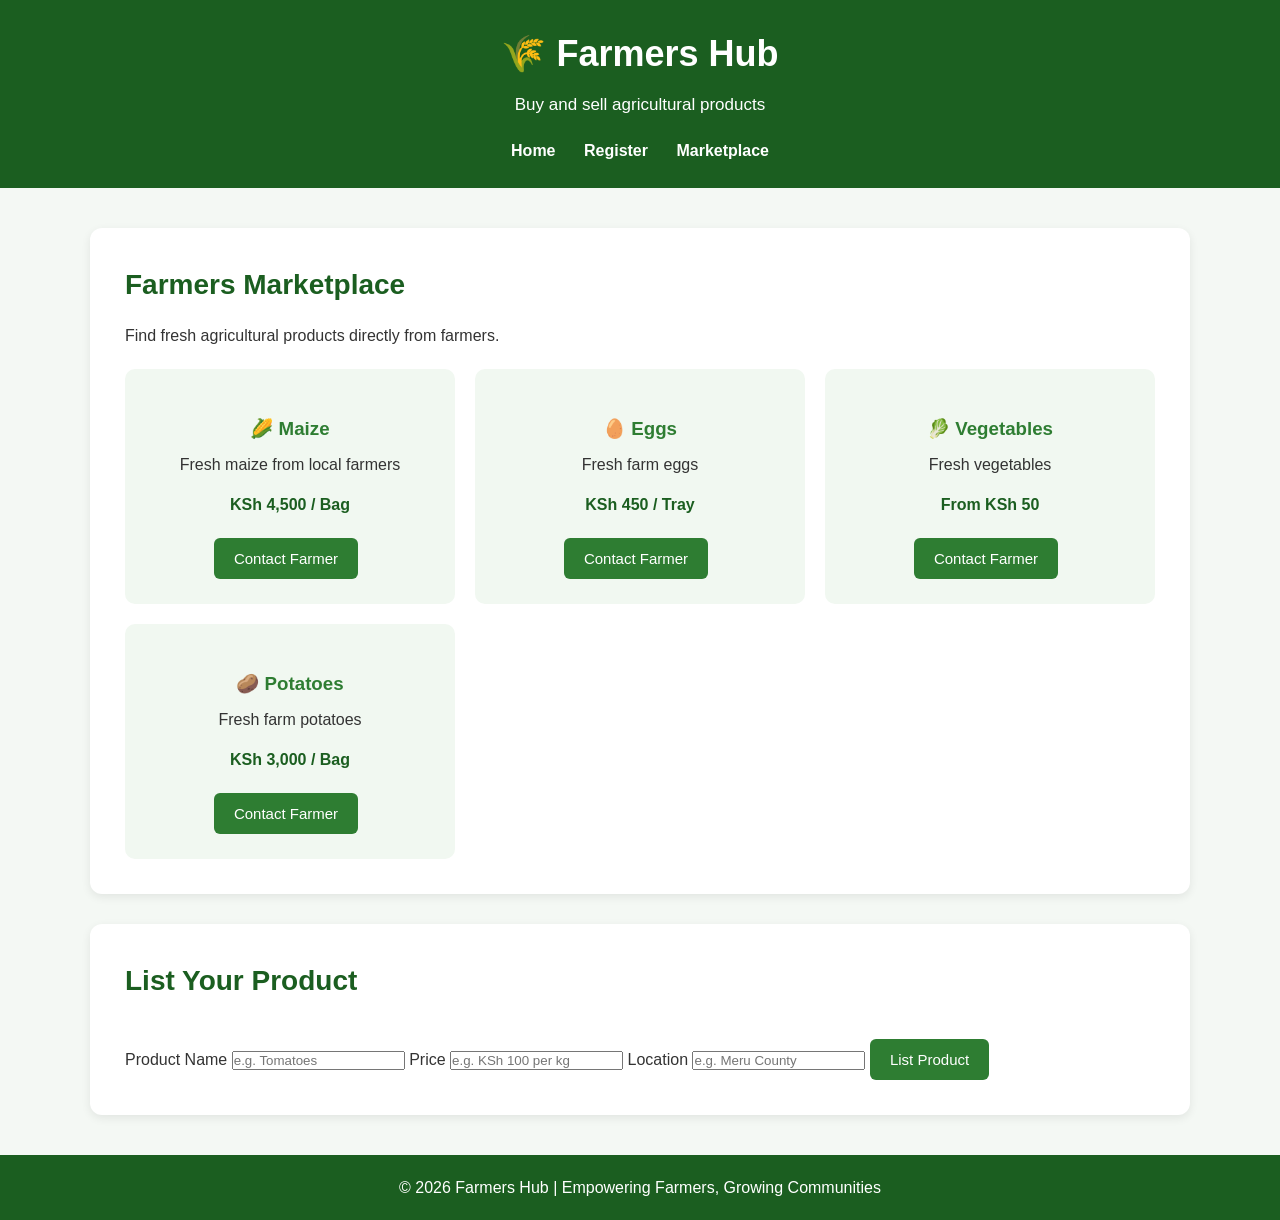
==== marketplace.html @ c2263215 "Create marketplace.html" ====
<!DOCTYPE html>
<html lang="en">
<head>
    <meta charset="UTF-8">
    <meta name="viewport" content="width=device-width, initial-scale=1.0">
    <title>Marketplace | Farmers Hub</title>
    <link rel="stylesheet" href="style.css">
</head>

<body>

<header>
    <h1>🌾 Farmers Hub</h1>
    <p>Buy and sell agricultural products</p>

    <nav>
        <a href="index.html">Home</a>
        <a href="register.html">Register</a>
        <a href="marketplace.html">Marketplace</a>
    </nav>
</header>

<main>

<section>
    <h2>Farmers Marketplace</h2>

    <p>
        Find fresh agricultural products directly from farmers.
    </p>

    <div class="products">

        <div class="product">
            <h3>🌽 Maize</h3>
            <p>Fresh maize from local farmers</p>
            <strong>KSh 4,500 / Bag</strong>
            <button>Contact Farmer</button>
        </div>

        <div class="product">
            <h3>🥚 Eggs</h3>
            <p>Fresh farm eggs</p>
            <strong>KSh 450 / Tray</strong>
            <button>Contact Farmer</button>
        </div>

        <div class="product">
            <h3>🥬 Vegetables</h3>
            <p>Fresh vegetables</p>
            <strong>From KSh 50</strong>
            <button>Contact Farmer</button>
        </div>

        <div class="product">
            <h3>🥔 Potatoes</h3>
            <p>Fresh farm potatoes</p>
            <strong>KSh 3,000 / Bag</strong>
            <button>Contact Farmer</button>
        </div>

    </div>
</section>

<section>
    <h2>List Your Product</h2>

    <form id="productForm">

        <label>Product Name</label>
        <input type="text" id="productName"
               placeholder="e.g. Tomatoes" required>

        <label>Price</label>
        <input type="text" id="productPrice"
               placeholder="e.g. KSh 100 per kg" required>

        <label>Location</label>
        <input type="text" id="productLocation"
               placeholder="e.g. Meru County" required>

        <button type="submit">List Product</button>

    </form>

    <p id="productMessage"></p>
</section>

</main>

<footer>
    <p>&copy; 2026 Farmers Hub | Empowering Farmers, Growing Communities</p>
</footer>

<script>
document.getElementById("productForm").addEventListener("submit", function(event) {

    event.preventDefault();

    const name = document.getElementById("productName").value;
    const price = document.getElementById("productPrice").value;
    const location = document.getElementById("productLocation").value;

    document.getElementById("productMessage").textContent =
        name + " has been listed at " + price +
        " in " + location + ".";

    document.getElementById("productForm").reset();
});
</script>

</body>
</html>
---- style.css ----
/* Farmers Hub - Main Styles */

* {
    margin: 0;
    padding: 0;
    box-sizing: border-box;
}

body {
    font-family: Arial, sans-serif;
    line-height: 1.6;
    background: #f4f8f4;
    color: #333;
}

/* Header */
header {
    background: #1b5e20;
    color: white;
    padding: 25px 8%;
    text-align: center;
}

header h1 {
    font-size: 36px;
    margin-bottom: 8px;
}

header p {
    font-size: 17px;
}

/* Navigation */
nav {
    margin-top: 20px;
}

nav a {
    color: white;
    text-decoration: none;
    margin: 0 12px;
    font-weight: bold;
}

nav a:hover {
    text-decoration: underline;
}

/* Main sections */
main {
    width: 90%;
    max-width: 1100px;
    margin: 40px auto;
}

section {
    background: white;
    padding: 35px;
    margin-bottom: 30px;
    border-radius: 12px;
    box-shadow: 0 3px 10px rgba(0, 0, 0, 0.08);
}

section h2 {
    color: #1b5e20;
    margin-bottom: 15px;
    font-size: 28px;
}

section h3 {
    color: #2e7d32;
    margin-top: 20px;
    margin-bottom: 8px;
}

/* Buttons */
button {
    background: #2e7d32;
    color: white;
    border: none;
    padding: 12px 20px;
    margin: 20px 8px 0 0;
    border-radius: 6px;
    cursor: pointer;
    font-size: 15px;
}

button:hover {
    background: #1b5e20;
}

/* Footer */
footer {
    background: #1b5e20;
    color: white;
    text-align: center;
    padding: 20px;
    margin-top: 40px;
}

/* Mobile phones */
@media (max-width: 600px) {

    header h1 {
        font-size: 28px;
    }

    nav a {
        display: block;
        margin: 8px 0;
    }

    main {
        width: 94%;
    }

    section {
        padding: 25px;
    }

    button {
        width: 100%;
    }
}
/* Hero */
.hero {
    text-align: center;
    padding: 60px 30px;
}

.hero h2 {
    font-size: 38px;
}


/* Service cards */
.services {
    display: grid;
    grid-template-columns: repeat(2, 1fr);
    gap: 20px;
}

.card {
    padding: 25px;
    background: #f1f8f1;
    border-radius: 10px;
    border-left: 5px solid #2e7d32;
}


/* Marketplace */
.products {
    display: grid;
    grid-template-columns: repeat(3, 1fr);
    gap: 20px;
    margin-top: 20px;
}

.product {
    padding: 25px;
    background: #f1f8f1;
    border-radius: 10px;
    text-align: center;
}

.product strong {
    display: block;
    margin-top: 15px;
    color: #1b5e20;
}


/* Mobile */
@media (max-width: 700px) {

    .services,
    .products {
        grid-template-columns: 1fr;
    }

    .hero h2 {
        font-size: 30px;
    }
    /* Registration Form */

.registration {
    max-width: 650px;
    margin: 40px auto;
}

.registration label {
    display: block;
    margin-top: 18px;
    margin-bottom: 6px;
    font-weight: bold;
}

.registration input,
.registration select {
    width: 100%;
    padding: 13px;
    border: 1px solid #ccc;
    border-radius: 6px;
    font-size: 16px;
}

.registration input:focus,
.registration select:focus {
    outline: none;
    border-color: #2e7d32;
}

.registration button {
    width: 100%;
    margin-top: 25px;
}

#message {
    margin-top: 20px;
    font-weight: bold;
    text-align: center;
}
}
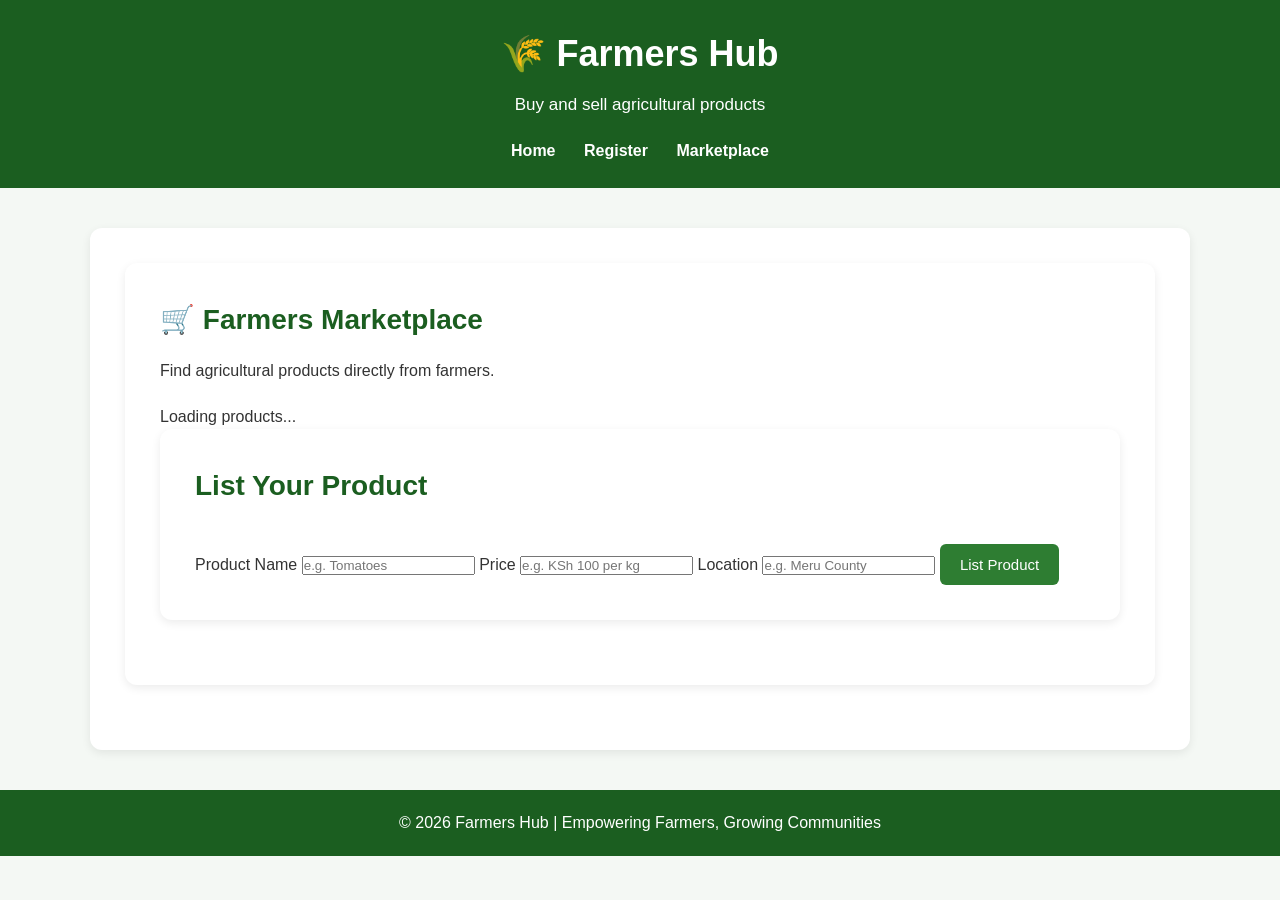
==== commit ff6487ad: "Update marketplace.html" ====
--- a/marketplace.html
+++ b/marketplace.html
@@ -23,44 +23,16 @@
 <main>
 
 <section>
-    <h2>Farmers Marketplace</h2>
+    <section>
+    <h2>🛒 Farmers Marketplace</h2>
 
     <p>
-        Find fresh agricultural products directly from farmers.
+        Find agricultural products directly from farmers.
     </p>
 
-    <div class="products">
-
-        <div class="product">
-            <h3>🌽 Maize</h3>
-            <p>Fresh maize from local farmers</p>
-            <strong>KSh 4,500 / Bag</strong>
-            <button>Contact Farmer</button>
-        </div>
-
-        <div class="product">
-            <h3>🥚 Eggs</h3>
-            <p>Fresh farm eggs</p>
-            <strong>KSh 450 / Tray</strong>
-            <button>Contact Farmer</button>
-        </div>
-
-        <div class="product">
-            <h3>🥬 Vegetables</h3>
-            <p>Fresh vegetables</p>
-            <strong>From KSh 50</strong>
-            <button>Contact Farmer</button>
-        </div>
-
-        <div class="product">
-            <h3>🥔 Potatoes</h3>
-            <p>Fresh farm potatoes</p>
-            <strong>KSh 3,000 / Bag</strong>
-            <button>Contact Farmer</button>
-        </div>
-
+    <div id="marketplaceProducts" class="products">
+        <p>Loading products...</p>
     </div>
-</section>
 
 <section>
     <h2>List Your Product</h2>
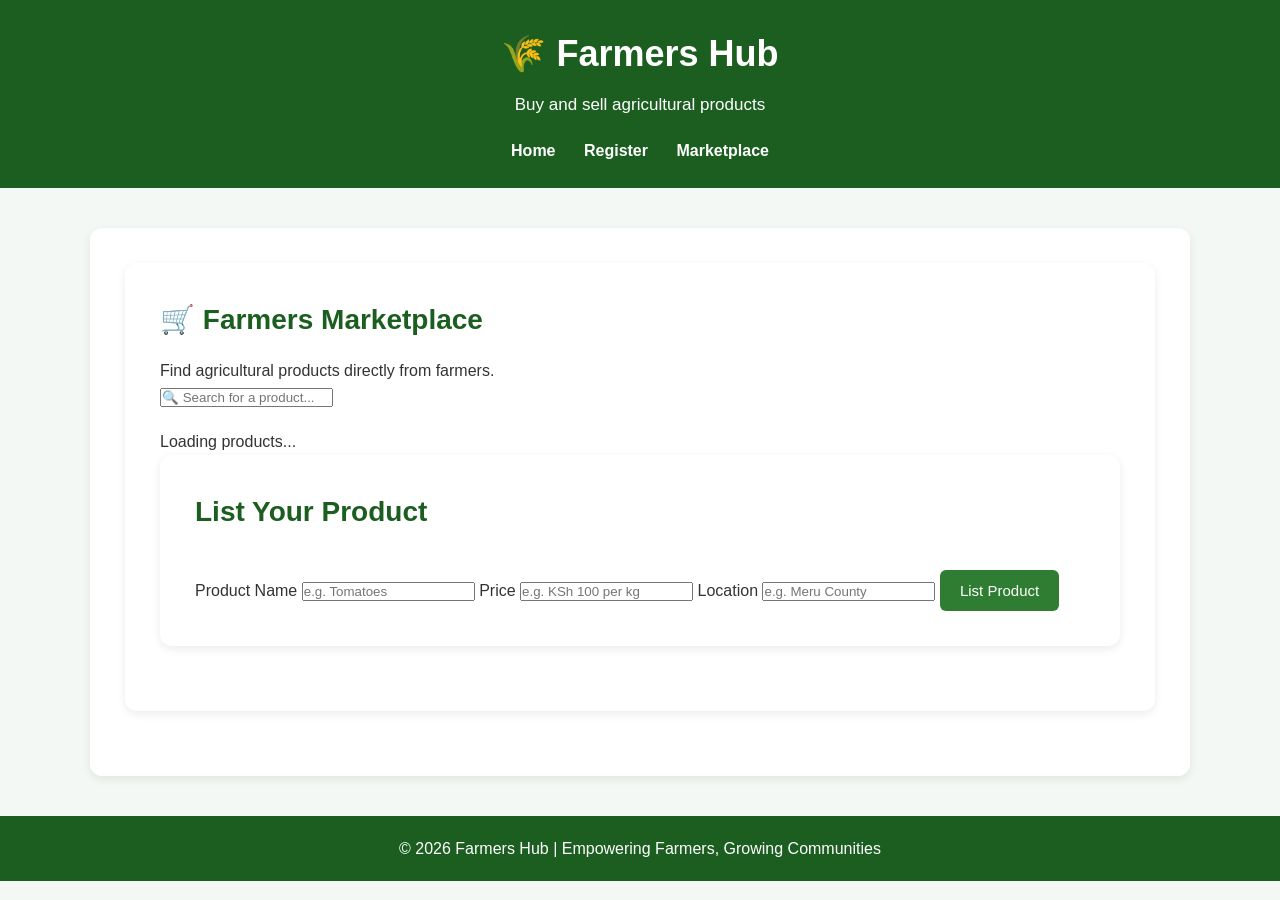
==== commit 5eabf7ce: "Update marketplace.html" ====
--- a/marketplace.html
+++ b/marketplace.html
@@ -29,6 +29,14 @@
     <p>
         Find agricultural products directly from farmers.
     </p>
+        <div class="search-box">
+    <input
+        type="text"
+        id="searchInput"
+        placeholder="🔍 Search for a product..."
+        onkeyup="searchProducts()"
+    >
+</div>
 
     <div id="marketplaceProducts" class="products">
         <p>Loading products...</p>
@@ -65,20 +73,144 @@
 </footer>
 
 <script>
-document.getElementById("productForm").addEventListener("submit", function(event) {
-
-    event.preventDefault();
-
-    const name = document.getElementById("productName").value;
-    const price = document.getElementById("productPrice").value;
-    const location = document.getElementById("productLocation").value;
-
-    document.getElementById("productMessage").textContent =
-        name + " has been listed at " + price +
-        " in " + location + ".";
-
-    document.getElementById("productForm").reset();
-});
+<script>
+
+    // Get saved products
+    const products =
+        JSON.parse(localStorage.getItem("products")) || [];
+
+    const container =
+        document.getElementById("marketplaceProducts");
+
+
+    // Show products
+    function searchProducts() {
+
+    const search =
+        document.getElementById("searchInput")
+        .value
+        .toLowerCase();
+
+    const filteredProducts =
+        products.filter(function(product) {
+
+            return (
+                product.name.toLowerCase().includes(search) ||
+                product.location.toLowerCase().includes(search)
+            );
+
+        });
+
+    container.innerHTML = "";
+
+    if (filteredProducts.length === 0) {
+
+        container.innerHTML = `
+            <div class="product">
+                <h3>❌ No products found</h3>
+                <p>Try searching for another product or location.</p>
+            </div>
+        `;
+
+        return;
+    }
+
+    filteredProducts.forEach(function(product) {
+
+        const productDiv =
+            document.createElement("div");
+
+        productDiv.className = "product";
+
+        productDiv.innerHTML = `
+            <h3>🌱 ${product.name}</h3>
+
+            <p>
+                <strong>Price:</strong>
+                ${product.price}
+            </p>
+
+            <p>
+                <strong>Location:</strong>
+                ${product.location}
+            </p>
+
+            <button onclick="contactFarmer('${product.name}')">
+                Contact Farmer
+            </button>
+        `;
+
+        container.appendChild(productDiv);
+    });
+}
+    function displayProducts() {
+
+        if (products.length === 0) {
+
+            container.innerHTML = `
+                <div class="product">
+                    <h3>🌱 No Products Yet</h3>
+                    <p>
+                        Farmers have not listed any products yet.
+                    </p>
+
+                    <a href="dashboard.html">
+                        <button>List Your Product</button>
+                    </a>
+                </div>
+            `;
+
+            return;
+        }
+
+
+        container.innerHTML = "";
+
+
+        products.forEach(function(product) {
+
+            const productDiv =
+                document.createElement("div");
+
+            productDiv.className = "product";
+
+            productDiv.innerHTML = `
+                <h3>🌱 ${product.name}</h3>
+
+                <p>
+                    <strong>Price:</strong>
+                    ${product.price}
+                </p>
+
+                <p>
+                    <strong>Location:</strong>
+                    ${product.location}
+                </p>
+
+                <button onclick="contactFarmer('${product.name}')">
+                    Contact Farmer
+                </button>
+            `;
+
+            container.appendChild(productDiv);
+        });
+    }
+
+
+    // Contact farmer
+    function contactFarmer(productName) {
+
+        alert(
+            "You are interested in: " +
+            productName +
+            ". Farmer contact feature coming soon!"
+        );
+    }
+
+
+    displayProducts();
+
+</script>
 </script>
 
 </body>
